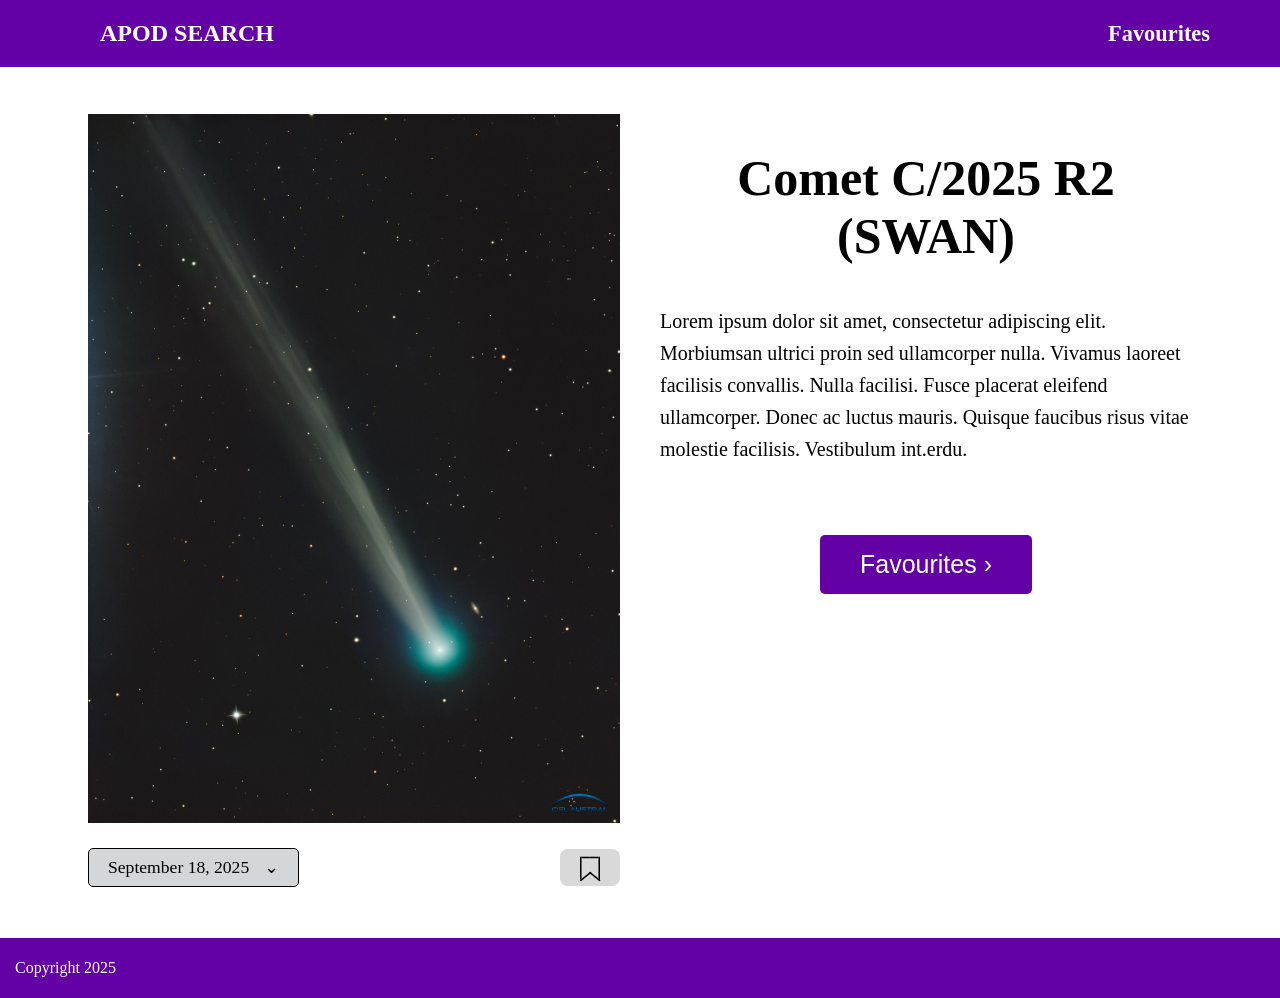
==== index.html @ d827d463 "Completes the assignment" ====
<!DOCTYPE html>
<html lang="en">
<head>
    <meta charset="UTF-8">
    <meta name="viewport" content="width=device-width, initial-scale=1.0">
    <title>Capstone Part 3</title>
    <link rel="stylesheet" href="home.css">
</head>

<body>
    <header class="header">
        <h1>APOD SEARCH</h1>
        <nav>
            <ul>
                <li><a href="favourites.html">Favourites</a></li>
            </ul>
        </nav>
    </header>

    <main>
        <section class="hero">
            <img src="./images/comet.jpg" alt="Comet C/2025 R2 (SWAN)">

            <div class="date-and-favourite">
                <div class="date">
                    <span>September 18, 2025</span>
                    <span class="arrow">&#8964;</span>
                </div>
                <img class="bookmark" src="./images/favouriteButton.svg" alt="favourite button">
            </div>
            </section>
        
            <!-- Content -->
            <section class="content">
            <h2>Comet C/2025 R2 (SWAN)</h2>
        
            <p>
                Lorem ipsum dolor sit amet, consectetur adipiscing elit. Morbiumsan ultrici
                proin sed ullamcorper nulla. Vivamus laoreet facilisis convallis.
                Nulla facilisi. Fusce placerat eleifend ullamcorper. Donec ac luctus mauris.
                Quisque faucibus risus vitae molestie facilisis. Vestibulum int.erdu.
            </p>
        
            <button class="nav-btn" onclick="location.href='favourites.html'">
                Favourites &#8250;
            </button>
        </section>
    </main>
    
    <footer class="footer">
        <p> Copyright 2025</p>
    </footer>
</body>
</html>
---- home.css ----
header {
    margin-left: -8px;
    margin-right: -8px;
}

h1 {
    font-size: 40px;
    flex: 1;             
    text-align: center;
}

nav {
    display: none;
}

.header {
    background: #6300A6;
    color: white;
    display: flex;
    justify-content: space-between;
    align-items: center;
    padding-right: 10px;
    font-weight: bold;
    font-size: 1.4rem;
    margin-top: -8px;
    position: relative;
}

.menu-icon {
    font-size: 85px;
    height: 120px;
}

.hero > img {
    margin-top: 7px;
    width: 100%;  
    height: auto;      
    display: block; 
}

h2 {
    text-align: center;
}

.date-and-favourite {
    display: flex;
    justify-content: space-between;
    align-items: center;
    width: 100%;
    margin-top: 15px;
}

.date {
    background-color: #D5D6D7;
    border: 1px solid black;
    border-radius: 5px;
    font-size: 20px;
}

.date span {
    padding: 5px;
}

.arrow {
    border-left: 1px black;
}

.bookmark {
    width: 50px;
    height: 50px;
    display: block;
    object-fit: contain;
    cursor: pointer;
}

.nav-btn {
    background-color: #6300A6;
    padding: 15px;
    border-radius: 5px;
    color: white;
    border: none;
    display: block;
    margin: 20px auto;
    margin-top: 40px;
    margin-bottom: 40px;
    text-align: center;
    font-size: 20px;
    cursor: pointer;
}

.footer {
    background: #6300A6;
    padding: 5px;
    margin-left: -8px;
    margin-right: -8px;
    margin-bottom: -8px;
}

.footer p {
    color: white;
    margin-left: 10px;
}

/* Desktop Styling */

@media screen and (min-width: 767px) {
    
    /* Nav Bar */
    nav {
        display: flex;
        gap: 20px;                 
        align-items: center;  
        padding-right: 50px;    
    }
    
    nav ul {
        display: flex;          
        gap: 40px;
        list-style: none;        
        margin: 0;
        padding: 0;
    }
    
    nav li a {
        text-decoration: none;
        color: white;
    }
    
    .menu-icon {
        display: none;
    }
    
    .header {
        background: #6300A6;
        color: white;
        display: flex;
        justify-content: space-between; 
        align-items: center;          
        padding-top: 20px;
        padding-bottom: 20px;
        padding-right: 20px;
    }
    
    .header h1 {
        margin: 0;
        font-size: 1.5rem;
        text-align: left;
        padding-left: 100px;
    }

      /* Main Content */
    main {
        display: grid;
        grid-template-columns: 1fr 1fr; 
        gap: 40px;  
        align-items: start; 
        margin: 40px 80px;
    }
    
    .hero > img {
        width: 100%;
        height: auto;
        display: block;
    }
    
    .date {
        font-size: 1.1rem;     
        padding: 8px 14px;    
    }
  
    .bookmark {
        width: 60px;           
        height: 60px;
    }

    .content {
        display: flex;
        flex-direction: column;
        justify-content: flex-start;
    }

    .content h2 {
        text-align: left;
        font-size: 2rem;
        margin-bottom: 20px;
    }

    .content p {
        text-align: left;
        line-height: 1.6;
        margin-bottom: 30px;
        font-size: 20px;
    }

    .nav-btn {
        align-self: flex-start; 
        font-size: 25px;
        padding-left: 40px;
        padding-right: 40px;
    }

    .content h2 {
        font-size: 50px;
        text-align: center;
    }
}
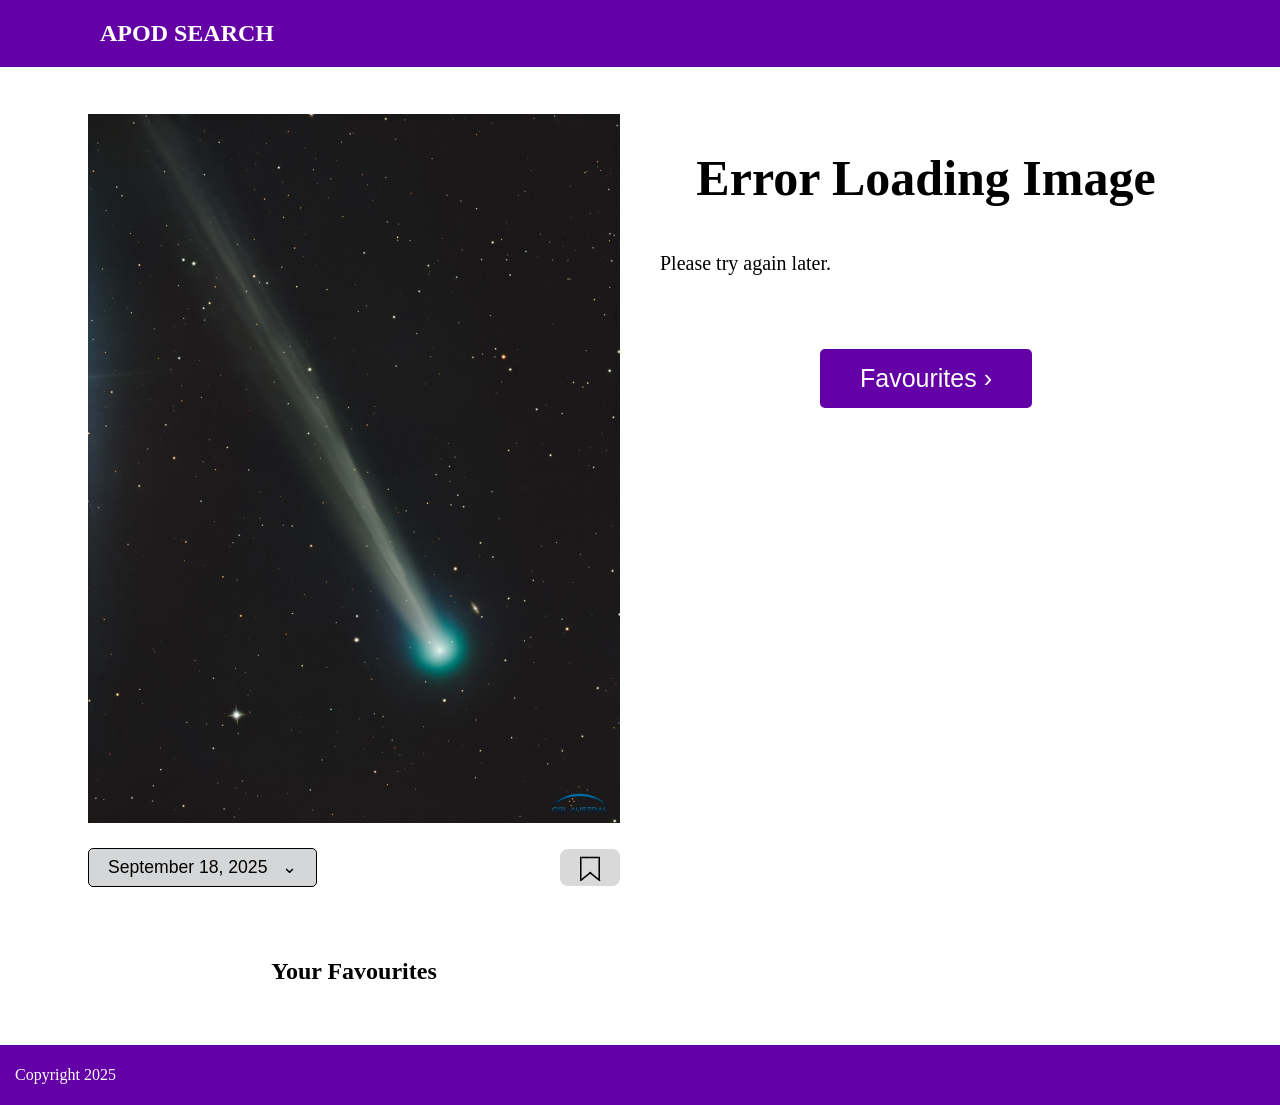
==== commit fa66dd92: "Completes the assignment" ====
--- a/index.html
+++ b/index.html
@@ -3,52 +3,54 @@
 <head>
     <meta charset="UTF-8">
     <meta name="viewport" content="width=device-width, initial-scale=1.0">
-    <title>Capstone Part 3</title>
+    <title>APOD Search</title>
     <link rel="stylesheet" href="home.css">
 </head>
 
 <body>
     <header class="header">
         <h1>APOD SEARCH</h1>
-        <nav>
-            <ul>
-                <li><a href="favourites.html">Favourites</a></li>
-            </ul>
-        </nav>
     </header>
 
-    <main>
+    <!-- HOME PAGE SECTION -->
+    <main id="home-section">
         <section class="hero">
-            <img src="./images/comet.jpg" alt="Comet C/2025 R2 (SWAN)">
+            <img id="apod-image" src="./images/comet.jpg" alt="Comet C/2025 R2 (SWAN)">
 
             <div class="date-and-favourite">
-                <div class="date">
-                    <span>September 18, 2025</span>
+                <button id="date-picker" class="date" type="button" aria-label="Pick a date">
+                    <span id="selected-date" data-api-date="2025-09-18">September 18, 2025</span>
                     <span class="arrow">&#8964;</span>
-                </div>
-                <img class="bookmark" src="./images/favouriteButton.svg" alt="favourite button">
+                </button>
+
+                <img id="save-favourite" class="bookmark" src="./images/favouriteButton.svg" alt="favourite button">
             </div>
-            </section>
-        
-            <!-- Content -->
-            <section class="content">
-            <h2>Comet C/2025 R2 (SWAN)</h2>
-        
-            <p>
-                Lorem ipsum dolor sit amet, consectetur adipiscing elit. Morbiumsan ultrici
-                proin sed ullamcorper nulla. Vivamus laoreet facilisis convallis.
-                Nulla facilisi. Fusce placerat eleifend ullamcorper. Donec ac luctus mauris.
-                Quisque faucibus risus vitae molestie facilisis. Vestibulum int.erdu.
+        </section>
+    
+        <!-- Content pulled from API -->
+        <section class="content">
+            <h2 id="apod-title">Comet C/2025 R2 (SWAN)</h2>
+
+            <p id="apod-description">
+                Lorem ipsum dolor sit amet...
             </p>
-        
-            <button class="nav-btn" onclick="location.href='favourites.html'">
+
+            <button class="nav-btn" id="go-to-favourites">
                 Favourites &#8250;
             </button>
         </section>
     </main>
-    
+
+    <!-- FAVOURITES PAGE SECTION (hidden until opened) -->
+    <main id="favourites-section" class="hidden">
+        <h2>Your Favourites</h2>
+        <div id="favourites-grid"></div>
+    </main>
+
     <footer class="footer">
         <p> Copyright 2025</p>
     </footer>
+
+    <script src="script.js"></script>
 </body>
 </html>
--- a/home.css
+++ b/home.css
@@ -101,6 +101,17 @@
     margin-left: 10px;
 }
 
+#date-picker {
+    cursor: pointer;
+    position: relative;
+    z-index: 10;
+}
+
+.header {
+    z-index: 1;
+    position: relative;
+}
+
 /* Desktop Styling */
 
 @media screen and (min-width: 767px) {
